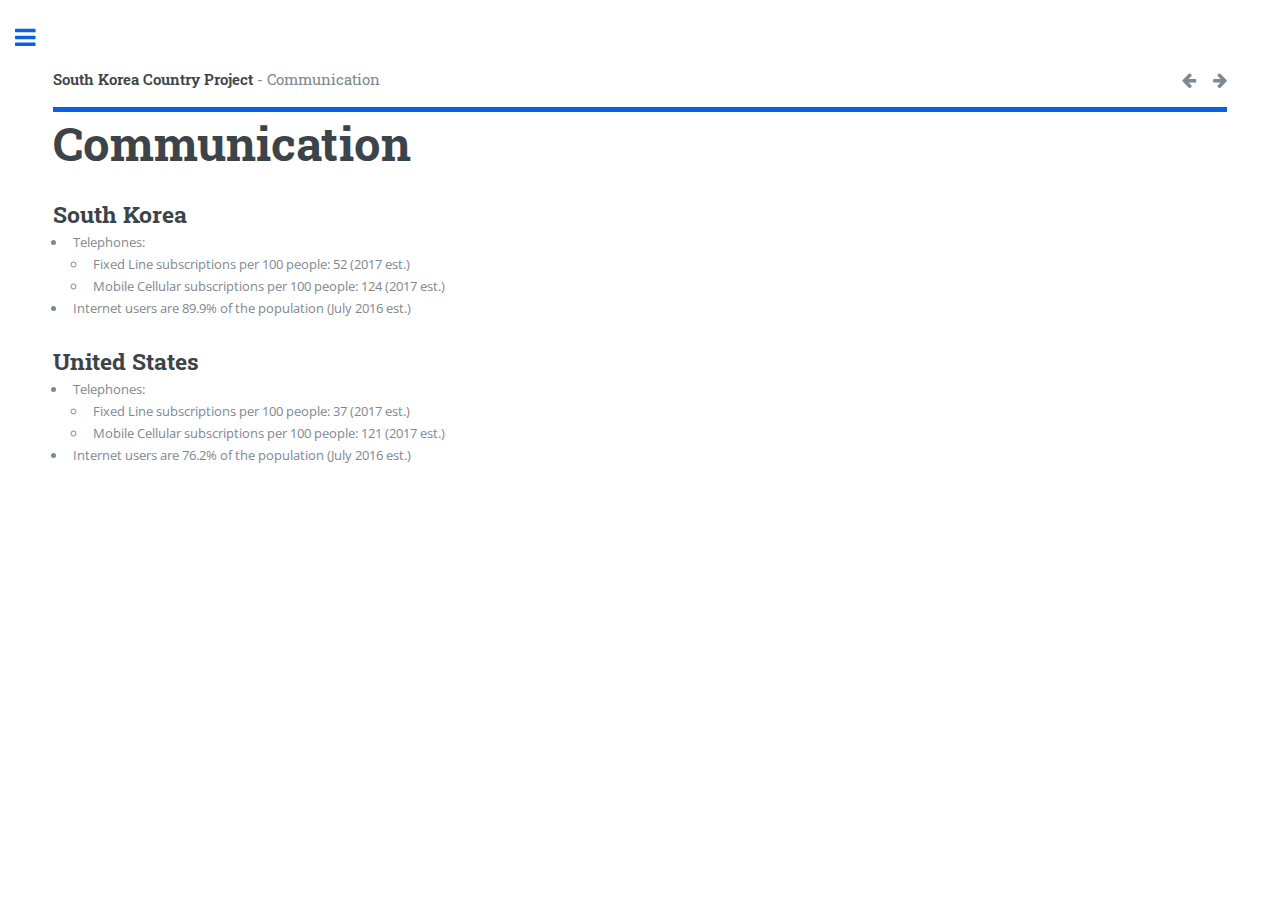
==== communication.html @ 979a8338 "Add files via upload" ====
<!DOCTYPE HTML>
<html>
	<head>
		<title>Country Project - Communication</title>
		<meta charset="utf-8" />
		<meta name="viewport" content="width=device-width, initial-scale=1, user-scalable=no" />
		<link rel="stylesheet" href="assets/css/main.css" />
	</head>
	<body class="is-preload">

		<!-- Wrapper -->
			<div id="wrapper">

				<!-- Main -->
					<div id="main">
						<div class="inner">

							<!-- Header -->
								<header id="header">
									<a href="index.html" class="logo"><strong>South Korea Country Project</strong> - Communication</a>
									<ul class="icons">
										<li><a href="military.html" class="icon fa-arrow-left"><span class="label"></span></a></li>
										<li><a href="energy.html" class="icon fa-arrow-right"><span class="label"></span></a></li>
									</ul>
								</header>

							<!-- Banner -->
								<section id="banner">
									<div class="content">
										<header>
											<h1>Communication</h1>
										</header>
												<h2>South Korea</h2>
												<ul>
													<li>Telephones:
														<ul style="list-style-type:circle;">
															<li>Fixed Line subscriptions per 100 people: 52 (2017 est.)</li>
															<li>Mobile Cellular subscriptions per 100 people: 124 (2017 est.)</li>
														</ul>
													</li>
													<li>Internet users are 89.9% of the population (July 2016 est.)</li>
												</ul>
												<h2>United States</h2>
												<ul>
													<li>Telephones:
														<ul style="list-style-type:circle;">
															<li>Fixed Line subscriptions per 100 people: 37 (2017 est.)</li>
															<li>Mobile Cellular subscriptions per 100 people: 121 (2017 est.)</li>
														</ul>
													</li>
													<li>Internet users are 76.2% of the population (July 2016 est.)</li>
												</ul>
												
									</div>
									<span class="object">
														<img src="images/" alt="" />
												</span>
								</section>

						</div>
					</div>

				<!-- Sidebar -->
					<div id="sidebar">
						<div class="inner">

							<!-- Menu -->
								<nav id="menu">
									<header class="major">
										<h2>Navigation</h2>
									</header>
									<ul>
										<li><a href="index.html">Overview</a></li>
										<li><a href="people.html">People and Society</a></li>
										<li>
											<span class="opener">Government</span>
											<ul>
												<li><a href="govtype.html">Type of Government</a></li>
												<li><a href="govexe.html">Executive</a></li>
												<li><a href="govleg.html">Legislative</a></li>
												<li><a href="govjud.html">Judicial</a></li>
											</ul>
										</li>
										<li><a href="economy.html">Economy</a></li>
										<li><a href="costofliving.html">Cost of Living</a></li>
										<li><a href="military.html">Military</a></li>
										<li><a href="communication.html">Communication</a></li>
										<li><a href="energy.html">Energy</a></li>
										<li><a href="transportation.html">Transportation</a></li>
										<li><a href="facts.html">Interesting Facts</a></li>
									</ul>
								</nav>

							<!-- Footer -->
								<footer id="footer">
									<p class="copyright">Daniel Nguyen <br>
									Shenkman 4A</p>
								</footer>

						</div>
					</div>

			</div>

		<!-- Scripts -->
			<script src="assets/js/jquery.min.js"></script>
			<script src="assets/js/browser.min.js"></script>
			<script src="assets/js/breakpoints.min.js"></script>
			<script src="assets/js/util.js"></script>
			<script src="assets/js/main.js"></script>

	</body>
</html>
---- assets/css/main.css ----
@import url(font-awesome.min.css);
@import url("https://fonts.googleapis.com/css?family=Open+Sans:400,600,400italic,600italic|Roboto+Slab:400,700");

html, body, div, span, applet, object,
iframe, h1, h2, h3, h4, h5, h6, p, blockquote,
pre, a, abbr, acronym, address, big, cite,
code, del, dfn, em, img, ins, kbd, q, s, samp,
small, strike, strong, sub, sup, tt, var, b,
u, i, center, dl, dt, dd, ol, ul, li, fieldset,
form, label, legend, table, caption, tbody,
tfoot, thead, tr, th, td, article, aside,
canvas, details, embed, figure, figcaption,
footer, header, hgroup, menu, nav, output, ruby,
section, summary, time, mark, audio, video {
	margin: 0;
	padding: 0;
	border: 0;
	font-size: 100%;
	font: inherit;
	vertical-align: baseline;}

article, aside, details, figcaption, figure,
footer, header, hgroup, menu, nav, section {
	display: block;}

body {
	line-height: 1;
}

ol, ul {
	list-style: none;
}

blockquote, q {
	quotes: none;
}

	blockquote:before, blockquote:after, q:before, q:after {
		content: '';
		content: none;
	}

table {
	border-collapse: collapse;
	border-spacing: 0;
}

body {
	-webkit-text-size-adjust: none;
}

mark {
	background-color: transparent;
	color: inherit;
}

input::-moz-focus-inner {
	border: 0;
	padding: 0;
}

input, select, textarea {
	-moz-appearance: none;
	-webkit-appearance: none;
	-ms-appearance: none;
	appearance: none;
}

/* Basic */

	@-ms-viewport {
		width: device-width;
	}

	body {
		-ms-overflow-style: scrollbar;
	}

	@media screen and (max-width: 480px) {

		html, body {
			min-width: 320px;
		}

	}

	html {
		box-sizing: border-box;
	}

	*, *:before, *:after {
		box-sizing: inherit;
	}

	body {
		background: #ffffff;
	}

		body.is-preload *, body.is-preload *:before, body.is-preload *:after, body.is-resizing *, body.is-resizing *:before, body.is-resizing *:after {
			-moz-animation: none !important;
			-webkit-animation: none !important;
			-ms-animation: none !important;
			animation: none !important;
			-moz-transition: none !important;
			-webkit-transition: none !important;
			-ms-transition: none !important;
			transition: none !important;
		}

/* Type */

	body, input, select, textarea {
		color: #7f888f;
		font-family: "Open Sans", sans-serif;
		font-size: 13pt;
		font-weight: 400;
		line-height: 1.65;
	}

		@media screen and (max-width: 1680px) {

			body, input, select, textarea {
				font-size: 11pt;
			}

		}

		@media screen and (max-width: 1280px) {

			body, input, select, textarea {
				font-size: 10pt;
			}

		}

		@media screen and (max-width: 360px) {

			body, input, select, textarea {
				font-size: 9pt;
			}

		}

	a {
		-moz-transition: color 0.2s ease-in-out, border-bottom-color 0.2s ease-in-out;
		-webkit-transition: color 0.2s ease-in-out, border-bottom-color 0.2s ease-in-out;
		-ms-transition: color 0.2s ease-in-out, border-bottom-color 0.2s ease-in-out;
		transition: color 0.2s ease-in-out, border-bottom-color 0.2s ease-in-out;
		border-bottom: dotted 1px;
		color: #0d5fe2;
		text-decoration: none;
	}

		a:hover {
			border-bottom-color: #0d5fe2;
			color: #0d5fe2 !important;
		}

			a:hover strong {
				color: inherit;
			}

	strong, b {
		color: #3d4449;
		font-weight: 600;
	}

	em, i {
		font-style: italic;
	}

	p {
		margin: 0 0 0 0;
	}

	h1, h2, h3, h4, h5, h6 {
		color: #3d4449;
		font-family: "Roboto Slab", serif;
		font-weight: 700;
		line-height: 1.5;
		margin: 1em 0 0 0;
	}

		h1 a, h2 a, h3 a, h4 a, h5 a, h6 a {
			color: inherit;
			text-decoration: none;
			border-bottom: 0;
		}

	h1 {
		font-size: 4em;
		margin: 0 0 0.5em 0;
		line-height: 1.3;
	}

	h2 {
		font-size: 1.75em;
	}

	h3 {
		font-size: 1.25em;
	}

	h4 {
		font-size: 1.1em;
	}

	h5 {
		font-size: 0.9em;
	}

	h6 {
		font-size: 0.7em;
	}

	@media screen and (max-width: 1680px) {

		h1 {
			font-size: 3.5em;
		}

	}

	@media screen and (max-width: 980px) {

		h1 {
			font-size: 3.25em;
		}

	}

	@media screen and (max-width: 736px) {

		h1 {
			font-size: 2em;
			line-height: 1.4;
		}

		h2 {
			font-size: 1.5em;
		}

	}

	sub {
		font-size: 0.8em;
		position: relative;
		top: 0.5em;
	}

	sup {
		font-size: 0.8em;
		position: relative;
		top: -0.5em;
	}

	blockquote {
		border-left: solid 3px rgba(210, 215, 217, 0.75);
		font-style: italic;
		margin: 0 0 2em 0;
		padding: 0.5em 0 0.5em 2em;
	}

	code {
		background: rgba(230, 235, 237, 0.25);
		border-radius: 0.375em;
		border: solid 1px rgba(210, 215, 217, 0.75);
		font-family: "Courier New", monospace;
		font-size: 0.9em;
		margin: 0 0.25em;
		padding: 0.25em 0.65em;
	}

	pre {
		-webkit-overflow-scrolling: touch;
		font-family: "Courier New", monospace;
		font-size: 0.9em;
		margin: 0 0 2em 0;
	}

		pre code {
			display: block;
			line-height: 1.75;
			padding: 1em 1.5em;
			overflow-x: auto;
		}

	hr {
		border: 0;
		border-bottom: solid 1px rgba(210, 215, 217, 0.75);
		margin: 2em 0;
	}

		hr.major {
			margin: 3em 0;
		}

	.align-left {
		text-align: left;
	}

	.align-center {
		text-align: center;
	}

	.align-right {
		text-align: right;
	}

/* Row */

	.row {
		display: flex;
		flex-wrap: wrap;
		box-sizing: border-box;
		align-items: stretch;
	}

		.row > * {
			box-sizing: border-box;
		}

		.row.gtr-uniform > * > :last-child {
			margin-bottom: 0;
		}

		.row.aln-left {
			justify-content: flex-start;
		}

		.row.aln-center {
			justify-content: center;
		}

		.row.aln-right {
			justify-content: flex-end;
		}

		.row.aln-top {
			align-items: flex-start;
		}

		.row.aln-middle {
			align-items: center;
		}

		.row.aln-bottom {
			align-items: flex-end;
		}

		.row > .imp {
			order: -1;
		}

		.row > .col-1 {
			width: 8.3333333333%;
		}

		.row > .off-1 {
			margin-left: 8.3333333333%;
		}

		.row > .col-2 {
			width: 16.6666666667%;
		}

		.row > .off-2 {
			margin-left: 16.6666666667%;
		}

		.row > .col-3 {
			width: 25%;
		}

		.row > .off-3 {
			margin-left: 25%;
		}

		.row > .col-4 {
			width: 33.3333333333%;
		}

		.row > .off-4 {
			margin-left: 33.3333333333%;
		}

		.row > .col-5 {
			width: 41.6666666667%;
		}

		.row > .off-5 {
			margin-left: 41.6666666667%;
		}

		.row > .col-6 {
			width: 50%;
		}

		.row > .off-6 {
			margin-left: 50%;
		}

		.row > .col-7 {
			width: 58.3333333333%;
		}

		.row > .off-7 {
			margin-left: 58.3333333333%;
		}

		.row > .col-8 {
			width: 66.6666666667%;
		}

		.row > .off-8 {
			margin-left: 66.6666666667%;
		}

		.row > .col-9 {
			width: 75%;
		}

		.row > .off-9 {
			margin-left: 75%;
		}

		.row > .col-10 {
			width: 83.3333333333%;
		}

		.row > .off-10 {
			margin-left: 83.3333333333%;
		}

		.row > .col-11 {
			width: 91.6666666667%;
		}

		.row > .off-11 {
			margin-left: 91.6666666667%;
		}

		.row > .col-12 {
			width: 100%;
		}

		.row > .off-12 {
			margin-left: 100%;
		}

		.row.gtr-0 {
			margin-top: 0;
			margin-left: 0em;
		}

			.row.gtr-0 > * {
				padding: 0 0 0 0em;
			}

			.row.gtr-0.gtr-uniform {
				margin-top: 0em;
			}

				.row.gtr-0.gtr-uniform > * {
					padding-top: 0em;
				}

		.row.gtr-25 {
			margin-top: 0;
			margin-left: -0.375em;
		}

			.row.gtr-25 > * {
				padding: 0 0 0 0.375em;
			}

			.row.gtr-25.gtr-uniform {
				margin-top: -0.375em;
			}

				.row.gtr-25.gtr-uniform > * {
					padding-top: 0.375em;
				}

		.row.gtr-50 {
			margin-top: 0;
			margin-left: -0.75em;
		}

			.row.gtr-50 > * {
				padding: 0 0 0 0.75em;
			}

			.row.gtr-50.gtr-uniform {
				margin-top: -0.75em;
			}

				.row.gtr-50.gtr-uniform > * {
					padding-top: 0.75em;
				}

		.row {
			margin-top: 0;
			margin-left: -1.5em;
		}

			.row > * {
				padding: 0 0 0 1.5em;
			}

			.row.gtr-uniform {
				margin-top: -1.5em;
			}

				.row.gtr-uniform > * {
					padding-top: 1.5em;
				}

		.row.gtr-150 {
			margin-top: 0;
			margin-left: -2.25em;
		}

			.row.gtr-150 > * {
				padding: 0 0 0 2.25em;
			}

			.row.gtr-150.gtr-uniform {
				margin-top: -2.25em;
			}

				.row.gtr-150.gtr-uniform > * {
					padding-top: 2.25em;
				}

		.row.gtr-200 {
			margin-top: 0;
			margin-left: -3em;
		}

			.row.gtr-200 > * {
				padding: 0 0 0 3em;
			}

			.row.gtr-200.gtr-uniform {
				margin-top: -3em;
			}

				.row.gtr-200.gtr-uniform > * {
					padding-top: 3em;
				}

		@media screen and (max-width: 1680px) {

			.row {
				display: flex;
				flex-wrap: wrap;
				box-sizing: border-box;
				align-items: stretch;
			}

				.row > * {
					box-sizing: border-box;
				}

				.row.gtr-uniform > * > :last-child {
					margin-bottom: 0;
				}

				.row.aln-left {
					justify-content: flex-start;
				}

				.row.aln-center {
					justify-content: center;
				}

				.row.aln-right {
					justify-content: flex-end;
				}

				.row.aln-top {
					align-items: flex-start;
				}

				.row.aln-middle {
					align-items: center;
				}

				.row.aln-bottom {
					align-items: flex-end;
				}

				.row > .imp-xlarge {
					order: -1;
				}

				.row > .col-1-xlarge {
					width: 8.3333333333%;
				}

				.row > .off-1-xlarge {
					margin-left: 8.3333333333%;
				}

				.row > .col-2-xlarge {
					width: 16.6666666667%;
				}

				.row > .off-2-xlarge {
					margin-left: 16.6666666667%;
				}

				.row > .col-3-xlarge {
					width: 25%;
				}

				.row > .off-3-xlarge {
					margin-left: 25%;
				}

				.row > .col-4-xlarge {
					width: 33.3333333333%;
				}

				.row > .off-4-xlarge {
					margin-left: 33.3333333333%;
				}

				.row > .col-5-xlarge {
					width: 41.6666666667%;
				}

				.row > .off-5-xlarge {
					margin-left: 41.6666666667%;
				}

				.row > .col-6-xlarge {
					width: 50%;
				}

				.row > .off-6-xlarge {
					margin-left: 50%;
				}

				.row > .col-7-xlarge {
					width: 58.3333333333%;
				}

				.row > .off-7-xlarge {
					margin-left: 58.3333333333%;
				}

				.row > .col-8-xlarge {
					width: 66.6666666667%;
				}

				.row > .off-8-xlarge {
					margin-left: 66.6666666667%;
				}

				.row > .col-9-xlarge {
					width: 75%;
				}

				.row > .off-9-xlarge {
					margin-left: 75%;
				}

				.row > .col-10-xlarge {
					width: 83.3333333333%;
				}

				.row > .off-10-xlarge {
					margin-left: 83.3333333333%;
				}

				.row > .col-11-xlarge {
					width: 91.6666666667%;
				}

				.row > .off-11-xlarge {
					margin-left: 91.6666666667%;
				}

				.row > .col-12-xlarge {
					width: 100%;
				}

				.row > .off-12-xlarge {
					margin-left: 100%;
				}

				.row.gtr-0 {
					margin-top: 0;
					margin-left: 0em;
				}

					.row.gtr-0 > * {
						padding: 0 0 0 0em;
					}

					.row.gtr-0.gtr-uniform {
						margin-top: 0em;
					}

						.row.gtr-0.gtr-uniform > * {
							padding-top: 0em;
						}

				.row.gtr-25 {
					margin-top: 0;
					margin-left: -0.375em;
				}

					.row.gtr-25 > * {
						padding: 0 0 0 0.375em;
					}

					.row.gtr-25.gtr-uniform {
						margin-top: -0.375em;
					}

						.row.gtr-25.gtr-uniform > * {
							padding-top: 0.375em;
						}

				.row.gtr-50 {
					margin-top: 0;
					margin-left: -0.75em;
				}

					.row.gtr-50 > * {
						padding: 0 0 0 0.75em;
					}

					.row.gtr-50.gtr-uniform {
						margin-top: -0.75em;
					}

						.row.gtr-50.gtr-uniform > * {
							padding-top: 0.75em;
						}

				.row {
					margin-top: 0;
					margin-left: -1.5em;
				}

					.row > * {
						padding: 0 0 0 1.5em;
					}

					.row.gtr-uniform {
						margin-top: -1.5em;
					}

						.row.gtr-uniform > * {
							padding-top: 1.5em;
						}

				.row.gtr-150 {
					margin-top: 0;
					margin-left: -2.25em;
				}

					.row.gtr-150 > * {
						padding: 0 0 0 2.25em;
					}

					.row.gtr-150.gtr-uniform {
						margin-top: -2.25em;
					}

						.row.gtr-150.gtr-uniform > * {
							padding-top: 2.25em;
						}

				.row.gtr-200 {
					margin-top: 0;
					margin-left: -3em;
				}

					.row.gtr-200 > * {
						padding: 0 0 0 3em;
					}

					.row.gtr-200.gtr-uniform {
						margin-top: -3em;
					}

						.row.gtr-200.gtr-uniform > * {
							padding-top: 3em;
						}

		}

		@media screen and (max-width: 1280px) {

			.row {
				display: flex;
				flex-wrap: wrap;
				box-sizing: border-box;
				align-items: stretch;
			}

				.row > * {
					box-sizing: border-box;
				}

				.row.gtr-uniform > * > :last-child {
					margin-bottom: 0;
				}

				.row.aln-left {
					justify-content: flex-start;
				}

				.row.aln-center {
					justify-content: center;
				}

				.row.aln-right {
					justify-content: flex-end;
				}

				.row.aln-top {
					align-items: flex-start;
				}

				.row.aln-middle {
					align-items: center;
				}

				.row.aln-bottom {
					align-items: flex-end;
				}

				.row > .imp-large {
					order: -1;
				}

				.row > .col-1-large {
					width: 8.3333333333%;
				}

				.row > .off-1-large {
					margin-left: 8.3333333333%;
				}

				.row > .col-2-large {
					width: 16.6666666667%;
				}

				.row > .off-2-large {
					margin-left: 16.6666666667%;
				}

				.row > .col-3-large {
					width: 25%;
				}

				.row > .off-3-large {
					margin-left: 25%;
				}

				.row > .col-4-large {
					width: 33.3333333333%;
				}

				.row > .off-4-large {
					margin-left: 33.3333333333%;
				}

				.row > .col-5-large {
					width: 41.6666666667%;
				}

				.row > .off-5-large {
					margin-left: 41.6666666667%;
				}

				.row > .col-6-large {
					width: 50%;
				}

				.row > .off-6-large {
					margin-left: 50%;
				}

				.row > .col-7-large {
					width: 58.3333333333%;
				}

				.row > .off-7-large {
					margin-left: 58.3333333333%;
				}

				.row > .col-8-large {
					width: 66.6666666667%;
				}

				.row > .off-8-large {
					margin-left: 66.6666666667%;
				}

				.row > .col-9-large {
					width: 75%;
				}

				.row > .off-9-large {
					margin-left: 75%;
				}

				.row > .col-10-large {
					width: 83.3333333333%;
				}

				.row > .off-10-large {
					margin-left: 83.3333333333%;
				}

				.row > .col-11-large {
					width: 91.6666666667%;
				}

				.row > .off-11-large {
					margin-left: 91.6666666667%;
				}

				.row > .col-12-large {
					width: 100%;
				}

				.row > .off-12-large {
					margin-left: 100%;
				}

				.row.gtr-0 {
					margin-top: 0;
					margin-left: 0em;
				}

					.row.gtr-0 > * {
						padding: 0 0 0 0em;
					}

					.row.gtr-0.gtr-uniform {
						margin-top: 0em;
					}

						.row.gtr-0.gtr-uniform > * {
							padding-top: 0em;
						}

				.row.gtr-25 {
					margin-top: 0;
					margin-left: -0.375em;
				}

					.row.gtr-25 > * {
						padding: 0 0 0 0.375em;
					}

					.row.gtr-25.gtr-uniform {
						margin-top: -0.375em;
					}

						.row.gtr-25.gtr-uniform > * {
							padding-top: 0.375em;
						}

				.row.gtr-50 {
					margin-top: 0;
					margin-left: -0.75em;
				}

					.row.gtr-50 > * {
						padding: 0 0 0 0.75em;
					}

					.row.gtr-50.gtr-uniform {
						margin-top: -0.75em;
					}

						.row.gtr-50.gtr-uniform > * {
							padding-top: 0.75em;
						}

				.row {
					margin-top: 0;
					margin-left: -1.5em;
				}

					.row > * {
						padding: 0 0 0 1.5em;
					}

					.row.gtr-uniform {
						margin-top: -1.5em;
					}

						.row.gtr-uniform > * {
							padding-top: 1.5em;
						}

				.row.gtr-150 {
					margin-top: 0;
					margin-left: -2.25em;
				}

					.row.gtr-150 > * {
						padding: 0 0 0 2.25em;
					}

					.row.gtr-150.gtr-uniform {
						margin-top: -2.25em;
					}

						.row.gtr-150.gtr-uniform > * {
							padding-top: 2.25em;
						}

				.row.gtr-200 {
					margin-top: 0;
					margin-left: -3em;
				}

					.row.gtr-200 > * {
						padding: 0 0 0 3em;
					}

					.row.gtr-200.gtr-uniform {
						margin-top: -3em;
					}

						.row.gtr-200.gtr-uniform > * {
							padding-top: 3em;
						}

		}

		@media screen and (max-width: 980px) {

			.row {
				display: flex;
				flex-wrap: wrap;
				box-sizing: border-box;
				align-items: stretch;
			}

				.row > * {
					box-sizing: border-box;
				}

				.row.gtr-uniform > * > :last-child {
					margin-bottom: 0;
				}

				.row.aln-left {
					justify-content: flex-start;
				}

				.row.aln-center {
					justify-content: center;
				}

				.row.aln-right {
					justify-content: flex-end;
				}

				.row.aln-top {
					align-items: flex-start;
				}

				.row.aln-middle {
					align-items: center;
				}

				.row.aln-bottom {
					align-items: flex-end;
				}

				.row > .imp-medium {
					order: -1;
				}

				.row > .col-1-medium {
					width: 8.3333333333%;
				}

				.row > .off-1-medium {
					margin-left: 8.3333333333%;
				}

				.row > .col-2-medium {
					width: 16.6666666667%;
				}

				.row > .off-2-medium {
					margin-left: 16.6666666667%;
				}

				.row > .col-3-medium {
					width: 25%;
				}

				.row > .off-3-medium {
					margin-left: 25%;
				}

				.row > .col-4-medium {
					width: 33.3333333333%;
				}

				.row > .off-4-medium {
					margin-left: 33.3333333333%;
				}

				.row > .col-5-medium {
					width: 41.6666666667%;
				}

				.row > .off-5-medium {
					margin-left: 41.6666666667%;
				}

				.row > .col-6-medium {
					width: 50%;
				}

				.row > .off-6-medium {
					margin-left: 50%;
				}

				.row > .col-7-medium {
					width: 58.3333333333%;
				}

				.row > .off-7-medium {
					margin-left: 58.3333333333%;
				}

				.row > .col-8-medium {
					width: 66.6666666667%;
				}

				.row > .off-8-medium {
					margin-left: 66.6666666667%;
				}

				.row > .col-9-medium {
					width: 75%;
				}

				.row > .off-9-medium {
					margin-left: 75%;
				}

				.row > .col-10-medium {
					width: 83.3333333333%;
				}

				.row > .off-10-medium {
					margin-left: 83.3333333333%;
				}

				.row > .col-11-medium {
					width: 91.6666666667%;
				}

				.row > .off-11-medium {
					margin-left: 91.6666666667%;
				}

				.row > .col-12-medium {
					width: 100%;
				}

				.row > .off-12-medium {
					margin-left: 100%;
				}

				.row.gtr-0 {
					margin-top: 0;
					margin-left: 0em;
				}

					.row.gtr-0 > * {
						padding: 0 0 0 0em;
					}

					.row.gtr-0.gtr-uniform {
						margin-top: 0em;
					}

						.row.gtr-0.gtr-uniform > * {
							padding-top: 0em;
						}

				.row.gtr-25 {
					margin-top: 0;
					margin-left: -0.375em;
				}

					.row.gtr-25 > * {
						padding: 0 0 0 0.375em;
					}

					.row.gtr-25.gtr-uniform {
						margin-top: -0.375em;
					}

						.row.gtr-25.gtr-uniform > * {
							padding-top: 0.375em;
						}

				.row.gtr-50 {
					margin-top: 0;
					margin-left: -0.75em;
				}

					.row.gtr-50 > * {
						padding: 0 0 0 0.75em;
					}

					.row.gtr-50.gtr-uniform {
						margin-top: -0.75em;
					}

						.row.gtr-50.gtr-uniform > * {
							padding-top: 0.75em;
						}

				.row {
					margin-top: 0;
					margin-left: -1.5em;
				}

					.row > * {
						padding: 0 0 0 1.5em;
					}

					.row.gtr-uniform {
						margin-top: -1.5em;
					}

						.row.gtr-uniform > * {
							padding-top: 1.5em;
						}

				.row.gtr-150 {
					margin-top: 0;
					margin-left: -2.25em;
				}

					.row.gtr-150 > * {
						padding: 0 0 0 2.25em;
					}

					.row.gtr-150.gtr-uniform {
						margin-top: -2.25em;
					}

						.row.gtr-150.gtr-uniform > * {
							padding-top: 2.25em;
						}

				.row.gtr-200 {
					margin-top: 0;
					margin-left: -3em;
				}

					.row.gtr-200 > * {
						padding: 0 0 0 3em;
					}

					.row.gtr-200.gtr-uniform {
						margin-top: -3em;
					}

						.row.gtr-200.gtr-uniform > * {
							padding-top: 3em;
						}

		}

		@media screen and (max-width: 736px) {

			.row {
				display: flex;
				flex-wrap: wrap;
				box-sizing: border-box;
				align-items: stretch;
			}

				.row > * {
					box-sizing: border-box;
				}

				.row.gtr-uniform > * > :last-child {
					margin-bottom: 0;
				}

				.row.aln-left {
					justify-content: flex-start;
				}

				.row.aln-center {
					justify-content: center;
				}

				.row.aln-right {
					justify-content: flex-end;
				}

				.row.aln-top {
					align-items: flex-start;
				}

				.row.aln-middle {
					align-items: center;
				}

				.row.aln-bottom {
					align-items: flex-end;
				}

				.row > .imp-small {
					order: -1;
				}

				.row > .col-1-small {
					width: 8.3333333333%;
				}

				.row > .off-1-small {
					margin-left: 8.3333333333%;
				}

				.row > .col-2-small {
					width: 16.6666666667%;
				}

				.row > .off-2-small {
					margin-left: 16.6666666667%;
				}

				.row > .col-3-small {
					width: 25%;
				}

				.row > .off-3-small {
					margin-left: 25%;
				}

				.row > .col-4-small {
					width: 33.3333333333%;
				}

				.row > .off-4-small {
					margin-left: 33.3333333333%;
				}

				.row > .col-5-small {
					width: 41.6666666667%;
				}

				.row > .off-5-small {
					margin-left: 41.6666666667%;
				}

				.row > .col-6-small {
					width: 50%;
				}

				.row > .off-6-small {
					margin-left: 50%;
				}

				.row > .col-7-small {
					width: 58.3333333333%;
				}

				.row > .off-7-small {
					margin-left: 58.3333333333%;
				}

				.row > .col-8-small {
					width: 66.6666666667%;
				}

				.row > .off-8-small {
					margin-left: 66.6666666667%;
				}

				.row > .col-9-small {
					width: 75%;
				}

				.row > .off-9-small {
					margin-left: 75%;
				}

				.row > .col-10-small {
					width: 83.3333333333%;
				}

				.row > .off-10-small {
					margin-left: 83.3333333333%;
				}

				.row > .col-11-small {
					width: 91.6666666667%;
				}

				.row > .off-11-small {
					margin-left: 91.6666666667%;
				}

				.row > .col-12-small {
					width: 100%;
				}

				.row > .off-12-small {
					margin-left: 100%;
				}

				.row.gtr-0 {
					margin-top: 0;
					margin-left: 0em;
				}

					.row.gtr-0 > * {
						padding: 0 0 0 0em;
					}

					.row.gtr-0.gtr-uniform {
						margin-top: 0em;
					}

						.row.gtr-0.gtr-uniform > * {
							padding-top: 0em;
						}

				.row.gtr-25 {
					margin-top: 0;
					margin-left: -0.375em;
				}

					.row.gtr-25 > * {
						padding: 0 0 0 0.375em;
					}

					.row.gtr-25.gtr-uniform {
						margin-top: -0.375em;
					}

						.row.gtr-25.gtr-uniform > * {
							padding-top: 0.375em;
						}

				.row.gtr-50 {
					margin-top: 0;
					margin-left: -0.75em;
				}

					.row.gtr-50 > * {
						padding: 0 0 0 0.75em;
					}

					.row.gtr-50.gtr-uniform {
						margin-top: -0.75em;
					}

						.row.gtr-50.gtr-uniform > * {
							padding-top: 0.75em;
						}

				.row {
					margin-top: 0;
					margin-left: -1.5em;
				}

					.row > * {
						padding: 0 0 0 1.5em;
					}

					.row.gtr-uniform {
						margin-top: -1.5em;
					}

						.row.gtr-uniform > * {
							padding-top: 1.5em;
						}

				.row.gtr-150 {
					margin-top: 0;
					margin-left: -2.25em;
				}

					.row.gtr-150 > * {
						padding: 0 0 0 2.25em;
					}

					.row.gtr-150.gtr-uniform {
						margin-top: -2.25em;
					}

						.row.gtr-150.gtr-uniform > * {
							padding-top: 2.25em;
						}

				.row.gtr-200 {
					margin-top: 0;
					margin-left: -3em;
				}

					.row.gtr-200 > * {
						padding: 0 0 0 3em;
					}

					.row.gtr-200.gtr-uniform {
						margin-top: -3em;
					}

						.row.gtr-200.gtr-uniform > * {
							padding-top: 3em;
						}

		}

		@media screen and (max-width: 480px) {

			.row {
				display: flex;
				flex-wrap: wrap;
				box-sizing: border-box;
				align-items: stretch;
			}

				.row > * {
					box-sizing: border-box;
				}

				.row.gtr-uniform > * > :last-child {
					margin-bottom: 0;
				}

				.row.aln-left {
					justify-content: flex-start;
				}

				.row.aln-center {
					justify-content: center;
				}

				.row.aln-right {
					justify-content: flex-end;
				}

				.row.aln-top {
					align-items: flex-start;
				}

				.row.aln-middle {
					align-items: center;
				}

				.row.aln-bottom {
					align-items: flex-end;
				}

				.row > .imp-xsmall {
					order: -1;
				}

				.row > .col-1-xsmall {
					width: 8.3333333333%;
				}

				.row > .off-1-xsmall {
					margin-left: 8.3333333333%;
				}

				.row > .col-2-xsmall {
					width: 16.6666666667%;
				}

				.row > .off-2-xsmall {
					margin-left: 16.6666666667%;
				}

				.row > .col-3-xsmall {
					width: 25%;
				}

				.row > .off-3-xsmall {
					margin-left: 25%;
				}

				.row > .col-4-xsmall {
					width: 33.3333333333%;
				}

				.row > .off-4-xsmall {
					margin-left: 33.3333333333%;
				}

				.row > .col-5-xsmall {
					width: 41.6666666667%;
				}

				.row > .off-5-xsmall {
					margin-left: 41.6666666667%;
				}

				.row > .col-6-xsmall {
					width: 50%;
				}

				.row > .off-6-xsmall {
					margin-left: 50%;
				}

				.row > .col-7-xsmall {
					width: 58.3333333333%;
				}

				.row > .off-7-xsmall {
					margin-left: 58.3333333333%;
				}

				.row > .col-8-xsmall {
					width: 66.6666666667%;
				}

				.row > .off-8-xsmall {
					margin-left: 66.6666666667%;
				}

				.row > .col-9-xsmall {
					width: 75%;
				}

				.row > .off-9-xsmall {
					margin-left: 75%;
				}

				.row > .col-10-xsmall {
					width: 83.3333333333%;
				}

				.row > .off-10-xsmall {
					margin-left: 83.3333333333%;
				}

				.row > .col-11-xsmall {
					width: 91.6666666667%;
				}

				.row > .off-11-xsmall {
					margin-left: 91.6666666667%;
				}

				.row > .col-12-xsmall {
					width: 100%;
				}

				.row > .off-12-xsmall {
					margin-left: 100%;
				}

				.row.gtr-0 {
					margin-top: 0;
					margin-left: 0em;
				}

					.row.gtr-0 > * {
						padding: 0 0 0 0em;
					}

					.row.gtr-0.gtr-uniform {
						margin-top: 0em;
					}

						.row.gtr-0.gtr-uniform > * {
							padding-top: 0em;
						}

				.row.gtr-25 {
					margin-top: 0;
					margin-left: -0.375em;
				}

					.row.gtr-25 > * {
						padding: 0 0 0 0.375em;
					}

					.row.gtr-25.gtr-uniform {
						margin-top: -0.375em;
					}

						.row.gtr-25.gtr-uniform > * {
							padding-top: 0.375em;
						}

				.row.gtr-50 {
					margin-top: 0;
					margin-left: -0.75em;
				}

					.row.gtr-50 > * {
						padding: 0 0 0 0.75em;
					}

					.row.gtr-50.gtr-uniform {
						margin-top: -0.75em;
					}

						.row.gtr-50.gtr-uniform > * {
							padding-top: 0.75em;
						}

				.row {
					margin-top: 0;
					margin-left: -1.5em;
				}

					.row > * {
						padding: 0 0 0 1.5em;
					}

					.row.gtr-uniform {
						margin-top: -1.5em;
					}

						.row.gtr-uniform > * {
							padding-top: 1.5em;
						}

				.row.gtr-150 {
					margin-top: 0;
					margin-left: -2.25em;
				}

					.row.gtr-150 > * {
						padding: 0 0 0 2.25em;
					}

					.row.gtr-150.gtr-uniform {
						margin-top: -2.25em;
					}

						.row.gtr-150.gtr-uniform > * {
							padding-top: 2.25em;
						}

				.row.gtr-200 {
					margin-top: 0;
					margin-left: -3em;
				}

					.row.gtr-200 > * {
						padding: 0 0 0 3em;
					}

					.row.gtr-200.gtr-uniform {
						margin-top: -3em;
					}

						.row.gtr-200.gtr-uniform > * {
							padding-top: 3em;
						}

		}

/* Section/Article */

	section.special, article.special {
		text-align: center;
	}

	header p {
		font-family: "Roboto Slab", serif;
		font-size: 1em;
		font-weight: 400;
		letter-spacing: 0.075em;
		margin-top: -0.5em;
		text-transform: uppercase;
	}

	header.major > :last-child {
		border-bottom: solid 3px #0d5fe2;
		display: inline-block;
		margin: 0 0 2em 0;
		padding: 0 0.75em 0.5em 0;
	}

	header.main > :last-child {
		margin: 0 0 1em 0;
	}

/* Form */

	form {
		margin: 0 0 2em 0;
	}

	label {
		color: #3d4449;
		display: block;
		font-size: 0.9em;
		font-weight: 600;
		margin: 0 0 1em 0;
	}

	input[type="text"],
	input[type="password"],
	input[type="email"],
	input[type="tel"],
	input[type="search"],
	input[type="url"],
	select,
	textarea {
		-moz-appearance: none;
		-webkit-appearance: none;
		-ms-appearance: none;
		appearance: none;
		background: #ffffff;
		border-radius: 0.375em;
		border: none;
		border: solid 1px rgba(210, 215, 217, 0.75);
		color: inherit;
		display: block;
		outline: 0;
		padding: 0 1em;
		text-decoration: none;
		width: 100%;
	}

		input[type="text"]:invalid,
		input[type="password"]:invalid,
		input[type="email"]:invalid,
		input[type="tel"]:invalid,
		input[type="search"]:invalid,
		input[type="url"]:invalid,
		select:invalid,
		textarea:invalid {
			box-shadow: none;
		}

		input[type="text"]:focus,
		input[type="password"]:focus,
		input[type="email"]:focus,
		input[type="tel"]:focus,
		input[type="search"]:focus,
		input[type="url"]:focus,
		select:focus,
		textarea:focus {
			border-color: #0d5fe2;
			box-shadow: 0 0 0 1px #0d5fe2;
		}

	select {
		background-image: url("data:image/svg+xml;charset=utf8,%3Csvg xmlns='http://www.w3.org/2000/svg' width='40' height='40' preserveAspectRatio='none' viewBox='0 0 40 40'%3E%3Cpath d='M9.4,12.3l10.4,10.4l10.4-10.4c0.2-0.2,0.5-0.4,0.9-0.4c0.3,0,0.6,0.1,0.9,0.4l3.3,3.3c0.2,0.2,0.4,0.5,0.4,0.9 c0,0.4-0.1,0.6-0.4,0.9L20.7,31.9c-0.2,0.2-0.5,0.4-0.9,0.4c-0.3,0-0.6-0.1-0.9-0.4L4.3,17.3c-0.2-0.2-0.4-0.5-0.4-0.9 c0-0.4,0.1-0.6,0.4-0.9l3.3-3.3c0.2-0.2,0.5-0.4,0.9-0.4S9.1,12.1,9.4,12.3z' fill='rgba(210, 215, 217, 0.75)' /%3E%3C/svg%3E");
		background-size: 1.25em;
		background-repeat: no-repeat;
		background-position: calc(100% - 1em) center;
		height: 2.75em;
		padding-right: 2.75em;
		text-overflow: ellipsis;
	}

		select option {
			color: #3d4449;
			background: #ffffff;
		}

		select:focus::-ms-value {
			background-color: transparent;
		}

		select::-ms-expand {
			display: none;
		}

	input[type="text"],
	input[type="password"],
	input[type="email"],
	input[type="tel"],
	input[type="search"],
	input[type="url"],
	select {
		height: 2.75em;
	}

	textarea {
		padding: 0.75em 1em;
	}

	input[type="checkbox"],
	input[type="radio"] {
		-moz-appearance: none;
		-webkit-appearance: none;
		-ms-appearance: none;
		appearance: none;
		display: block;
		float: left;
		margin-right: -2em;
		opacity: 0;
		width: 1em;
		z-index: -1;
	}

		input[type="checkbox"] + label,
		input[type="radio"] + label {
			text-decoration: none;
			color: #7f888f;
			cursor: pointer;
			display: inline-block;
			font-size: 1em;
			font-weight: 400;
			padding-left: 2.4em;
			padding-right: 0.75em;
			position: relative;
		}

			input[type="checkbox"] + label:before,
			input[type="radio"] + label:before {
				-moz-osx-font-smoothing: grayscale;
				-webkit-font-smoothing: antialiased;
				font-family: FontAwesome;
				font-style: normal;
				font-weight: normal;
				text-transform: none !important;
			}

			input[type="checkbox"] + label:before,
			input[type="radio"] + label:before {
				background: #ffffff;
				border-radius: 0.375em;
				border: solid 1px rgba(210, 215, 217, 0.75);
				content: '';
				display: inline-block;
				height: 1.65em;
				left: 0;
				line-height: 1.58125em;
				position: absolute;
				text-align: center;
				top: 0;
				width: 1.65em;
			}

		input[type="checkbox"]:checked + label:before,
		input[type="radio"]:checked + label:before {
			background: #3d4449;
			border-color: #3d4449;
			color: #ffffff;
			content: '\f00c';
		}

		input[type="checkbox"]:focus + label:before,
		input[type="radio"]:focus + label:before {
			border-color: #0d5fe2;
			box-shadow: 0 0 0 1px #0d5fe2;
		}

	input[type="checkbox"] + label:before {
		border-radius: 0.375em;
	}

	input[type="radio"] + label:before {
		border-radius: 100%;
	}

	::-webkit-input-placeholder {
		color: #9fa3a6 !important;
		opacity: 1.0;
	}

	:-moz-placeholder {
		color: #9fa3a6 !important;
		opacity: 1.0;
	}

	::-moz-placeholder {
		color: #9fa3a6 !important;
		opacity: 1.0;
	}

	:-ms-input-placeholder {
		color: #9fa3a6 !important;
		opacity: 1.0;
	}

/* Box */

	.box {
		border-radius: 0.375em;
		border: solid 1px rgba(210, 215, 217, 0.75);
		margin-bottom: 2em;
		padding: 1.5em;
	}

		.box > :last-child,
		.box > :last-child > :last-child,
		.box > :last-child > :last-child > :last-child {
			margin-bottom: 0;
		}

		.box.alt {
			border: 0;
			border-radius: 0;
			padding: 0;
		}

/* Icon */

	.icon {
		text-decoration: none;
		border-bottom: none;
		position: relative;
	}

		.icon:before {
			-moz-osx-font-smoothing: grayscale;
			-webkit-font-smoothing: antialiased;
			font-family: FontAwesome;
			font-style: normal;
			font-weight: normal;
			text-transform: none !important;
		}

		.icon > .label {
			display: none;
		}

/* Image */

	.image {
		border-radius: 0.375em;
		border: 0;
		display: inline-block;
		position: relative;
	}

		.image img {
			border-radius: 0.375em;
			display: block;
		}

		.image.left, .image.right {
			max-width: 40%;
		}

			.image.left img, .image.right img {
				width: 100%;
			}

		.image.left {
			float: left;
			padding: 0 1.5em 1em 0;
			top: 0.25em;
		}

		.image.right {
			float: right;
			padding: 0 0 1em 1.5em;
			top: 0.25em;
		}

		.image.fit {
			display: block;
			margin: 0 0 2em 0;
			width: 100%;
		}

			.image.fit img {
				width: 100%;
			}

		.image.main {
			display: block;
			margin: 0 0 3em 0;
			width: 100%;
		}

			.image.main img {
				width: 100%;
			}

	a.image {
		overflow: hidden;
	}

		a.image img {
			-moz-transition: -moz-transform 0.2s ease;
			-webkit-transition: -webkit-transform 0.2s ease;
			-ms-transition: -ms-transform 0.2s ease;
			transition: transform 0.2s ease;
		}

		a.image:hover img {
			-moz-transform: scale(1.075);
			-webkit-transform: scale(1.075);
			-ms-transform: scale(1.075);
			transform: scale(1.075);
		}

/* List */

	ol {
		list-style: decimal;
		margin: 0 0 2em 0;
		padding-left: 1.25em;
	}

		ol li {
			padding-left: 0.25em;
		}

	ul {
		list-style: disc;
		margin: 0 0 0 0;
		padding-left: 1em;
	}

		ul li {
			padding-left: 0.5em;
		}

		ul.alt {
			list-style: none;
			padding-left: 0;
		}

			ul.alt li {
				border-top: solid 1px rgba(210, 215, 217, 0.75);
				padding: 0.5em 0;
			}

				ul.alt li:first-child {
					border-top: 0;
					padding-top: 0;
				}

	dl {
		margin: 0 0 2em 0;
	}

		dl dt {
			display: block;
			font-weight: 600;
			margin: 0 0 1em 0;
		}

		dl dd {
			margin-left: 2em;
		}

/* Actions */

	ul.actions {
		display: -moz-flex;
		display: -webkit-flex;
		display: -ms-flex;
		display: flex;
		cursor: default;
		list-style: none;
		margin-left: -1em;
		padding-left: 0;
	}

		ul.actions li {
			padding: 0 0 0 1em;
			vertical-align: middle;
		}

		ul.actions.special {
			-moz-justify-content: center;
			-webkit-justify-content: center;
			-ms-justify-content: center;
			justify-content: center;
			width: 100%;
			margin-left: 0;
		}

			ul.actions.special li:first-child {
				padding-left: 0;
			}

		ul.actions.stacked {
			-moz-flex-direction: column;
			-webkit-flex-direction: column;
			-ms-flex-direction: column;
			flex-direction: column;
			margin-left: 0;
		}

			ul.actions.stacked li {
				padding: 1.3em 0 0 0;
			}

				ul.actions.stacked li:first-child {
					padding-top: 0;
				}

		ul.actions.fit {
			width: calc(100% + 1em);
		}

			ul.actions.fit li {
				-moz-flex-grow: 1;
				-webkit-flex-grow: 1;
				-ms-flex-grow: 1;
				flex-grow: 1;
				-moz-flex-shrink: 1;
				-webkit-flex-shrink: 1;
				-ms-flex-shrink: 1;
				flex-shrink: 1;
				width: 100%;
			}

				ul.actions.fit li > * {
					width: 100%;
				}

			ul.actions.fit.stacked {
				width: 100%;
			}

/* Icons */

	ul.icons {
		cursor: default;
		list-style: none;
		padding-left: 0;
	}

		ul.icons li {
			display: inline-block;
			padding: 0 1em 0 0;
		}

			ul.icons li:last-child {
				padding-right: 0;
			}

			ul.icons li .icon {
				color: inherit;
			}

				ul.icons li .icon:before {
					font-size: 1.25em;
				}

/* Contact */

	ul.contact {
		list-style: none;
		padding: 0;
	}

		ul.contact li {
			text-decoration: none;
			border-top: solid 1px rgba(210, 215, 217, 0.75);
			margin: 1.5em 0 0 0;
			padding: 1.5em 0 0 3em;
			position: relative;
		}

			ul.contact li:before {
				-moz-osx-font-smoothing: grayscale;
				-webkit-font-smoothing: antialiased;
				font-family: FontAwesome;
				font-style: normal;
				font-weight: normal;
				text-transform: none !important;
			}

			ul.contact li:before {
				color: #0d5fe2;
				display: inline-block;
				font-size: 1.5em;
				height: 1.125em;
				left: 0;
				line-height: 1.125em;
				position: absolute;
				text-align: center;
				top: 1em;
				width: 1.5em;
			}

			ul.contact li:first-child {
				border-top: 0;
				margin-top: 0;
				padding-top: 0;
			}

				ul.contact li:first-child:before {
					top: 0;
				}

			ul.contact li a {
				color: inherit;
			}

/* Pagination */

	ul.pagination {
		cursor: default;
		list-style: none;
		padding-left: 0;
	}

		ul.pagination li {
			display: inline-block;
			padding-left: 0;
			vertical-align: middle;
		}

			ul.pagination li > .page {
				-moz-transition: background-color 0.2s ease-in-out, color 0.2s ease-in-out;
				-webkit-transition: background-color 0.2s ease-in-out, color 0.2s ease-in-out;
				-ms-transition: background-color 0.2s ease-in-out, color 0.2s ease-in-out;
				transition: background-color 0.2s ease-in-out, color 0.2s ease-in-out;
				border-bottom: 0;
				border-radius: 0.375em;
				display: inline-block;
				font-size: 0.8em;
				font-weight: 600;
				height: 2em;
				line-height: 2em;
				margin: 0 0.125em;
				min-width: 2em;
				padding: 0 0.5em;
				text-align: center;
			}

				ul.pagination li > .page.active {
					background-color: #0d5fe2;
					color: #ffffff !important;
				}

					ul.pagination li > .page.active:hover {
						background-color: #f67878;
					}

					ul.pagination li > .page.active:active {
						background-color: #f45c5c;
					}

			ul.pagination li:first-child {
				padding-right: 0.75em;
			}

			ul.pagination li:last-child {
				padding-left: 0.75em;
			}

		@media screen and (max-width: 480px) {

			ul.pagination li:nth-child(n+2):nth-last-child(n+2) {
				display: none;
			}

			ul.pagination li:first-child {
				padding-right: 0;
			}

		}

/* Table */

	.table-wrapper {
		-webkit-overflow-scrolling: touch;
		overflow-x: auto;
	}

	table {
		margin: 0 0 2em 0;
		width: 100%;
	}

		table tbody tr {
			border: solid 1px rgba(210, 215, 217, 0.75);
			border-left: 0;
			border-right: 0;
		}

			table tbody tr:nth-child(2n + 1) {
				background-color: rgba(230, 235, 237, 0.25);
			}

		table td {
			padding: 0.75em 0.75em;
		}

		table th {
			color: #3d4449;
			font-size: 0.9em;
			font-weight: 600;
			padding: 0 0.75em 0.75em 0.75em;
			text-align: left;
		}

		table thead {
			border-bottom: solid 2px rgba(210, 215, 217, 0.75);
		}

		table tfoot {
			border-top: solid 2px rgba(210, 215, 217, 0.75);
		}

		table.alt {
			border-collapse: separate;
		}

			table.alt tbody tr td {
				border: solid 1px rgba(210, 215, 217, 0.75);
				border-left-width: 0;
				border-top-width: 0;
			}

				table.alt tbody tr td:first-child {
					border-left-width: 1px;
				}

			table.alt tbody tr:first-child td {
				border-top-width: 1px;
			}

			table.alt thead {
				border-bottom: 0;
			}

			table.alt tfoot {
				border-top: 0;
			}

/* Button */

	input[type="submit"],
	input[type="reset"],
	input[type="button"],
	button,
	.button {
		-moz-appearance: none;
		-webkit-appearance: none;
		-ms-appearance: none;
		appearance: none;
		-moz-transition: background-color 0.2s ease-in-out, color 0.2s ease-in-out;
		-webkit-transition: background-color 0.2s ease-in-out, color 0.2s ease-in-out;
		-ms-transition: background-color 0.2s ease-in-out, color 0.2s ease-in-out;
		transition: background-color 0.2s ease-in-out, color 0.2s ease-in-out;
		background-color: transparent;
		border-radius: 0.375em;
		border: 0;
		box-shadow: inset 0 0 0 2px #0d5fe2;
		color: #0d5fe2 !important;
		cursor: pointer;
		display: inline-block;
		font-family: "Roboto Slab", serif;
		font-size: 0.8em;
		font-weight: 700;
		height: 3.5em;
		letter-spacing: 0.075em;
		line-height: 3.5em;
		padding: 0 2.25em;
		text-align: center;
		text-decoration: none;
		text-transform: uppercase;
		white-space: nowrap;
	}

		input[type="submit"]:hover,
		input[type="reset"]:hover,
		input[type="button"]:hover,
		button:hover,
		.button:hover {
			background-color: rgba(245, 106, 106, 0.05);
		}

		input[type="submit"]:active,
		input[type="reset"]:active,
		input[type="button"]:active,
		button:active,
		.button:active {
			background-color: rgba(245, 106, 106, 0.15);
		}

		input[type="submit"].icon:before,
		input[type="reset"].icon:before,
		input[type="button"].icon:before,
		button.icon:before,
		.button.icon:before {
			margin-right: 0.5em;
		}

		input[type="submit"].fit,
		input[type="reset"].fit,
		input[type="button"].fit,
		button.fit,
		.button.fit {
			width: 100%;
		}

		input[type="submit"].small,
		input[type="reset"].small,
		input[type="button"].small,
		button.small,
		.button.small {
			font-size: 0.6em;
		}

		input[type="submit"].large,
		input[type="reset"].large,
		input[type="button"].large,
		button.large,
		.button.large {
			font-size: 1em;
			height: 3.65em;
			line-height: 3.65em;
		}

		input[type="submit"].primary,
		input[type="reset"].primary,
		input[type="button"].primary,
		button.primary,
		.button.primary {
			background-color: #0d5fe2;
			box-shadow: none;
			color: #ffffff !important;
		}

			input[type="submit"].primary:hover,
			input[type="reset"].primary:hover,
			input[type="button"].primary:hover,
			button.primary:hover,
			.button.primary:hover {
				background-color: #f67878;
			}

			input[type="submit"].primary:active,
			input[type="reset"].primary:active,
			input[type="button"].primary:active,
			button.primary:active,
			.button.primary:active {
				background-color: #f45c5c;
			}

		input[type="submit"].disabled, input[type="submit"]:disabled,
		input[type="reset"].disabled,
		input[type="reset"]:disabled,
		input[type="button"].disabled,
		input[type="button"]:disabled,
		button.disabled,
		button:disabled,
		.button.disabled,
		.button:disabled {
			pointer-events: none;
			opacity: 0.25;
		}

/* Mini Posts */

	.mini-posts article {
		border-top: solid 1px rgba(210, 215, 217, 0.75);
		margin-top: 2em;
		padding-top: 2em;
	}

		.mini-posts article .image {
			display: block;
			margin: 0 0 1.5em 0;
		}

			.mini-posts article .image img {
				display: block;
				width: 100%;
			}

		.mini-posts article:first-child {
			border-top: 0;
			margin-top: 0;
			padding-top: 0;
		}

/* Features */

	.features {
		display: -moz-flex;
		display: -webkit-flex;
		display: -ms-flex;
		display: flex;
		-moz-flex-wrap: wrap;
		-webkit-flex-wrap: wrap;
		-ms-flex-wrap: wrap;
		flex-wrap: wrap;
		margin: 0 0 2em -3em;
		width: calc(100% + 3em);
	}

		.features article {
			-moz-align-items: center;
			-webkit-align-items: center;
			-ms-align-items: center;
			align-items: center;
			display: -moz-flex;
			display: -webkit-flex;
			display: -ms-flex;
			display: flex;
			margin: 0 0 3em 3em;
			position: relative;
			width: calc(50% - 3em);
		}

			.features article:nth-child(2n - 1) {
				margin-right: 1.5em;
			}

			.features article:nth-child(2n) {
				margin-left: 1.5em;
			}

			.features article:nth-last-child(1), .features article:nth-last-child(2) {
				margin-bottom: 0;
			}

			.features article .icon {
				-moz-flex-grow: 0;
				-webkit-flex-grow: 0;
				-ms-flex-grow: 0;
				flex-grow: 0;
				-moz-flex-shrink: 0;
				-webkit-flex-shrink: 0;
				-ms-flex-shrink: 0;
				flex-shrink: 0;
				display: block;
				height: 10em;
				line-height: 10em;
				margin: 0 2em 0 0;
				text-align: center;
				width: 10em;
			}

				.features article .icon:before {
					color: #0d5fe2;
					font-size: 2.75rem;
					position: relative;
					top: 0.05em;
				}

				.features article .icon:after {
					-moz-transform: rotate(45deg);
					-webkit-transform: rotate(45deg);
					-ms-transform: rotate(45deg);
					transform: rotate(45deg);
					border-radius: 0.25rem;
					border: solid 2px rgba(210, 215, 217, 0.75);
					content: '';
					display: block;
					height: 7em;
					left: 50%;
					margin: -3.5em 0 0 -3.5em;
					position: absolute;
					top: 50%;
					width: 7em;
				}

			.features article .content {
				-moz-flex-grow: 1;
				-webkit-flex-grow: 1;
				-ms-flex-grow: 1;
				flex-grow: 1;
				-moz-flex-shrink: 1;
				-webkit-flex-shrink: 1;
				-ms-flex-shrink: 1;
				flex-shrink: 1;
				width: 100%;
			}

				.features article .content > :last-child {
					margin-bottom: 0;
				}

		@media screen and (max-width: 980px) {

			.features {
				margin: 0 0 2em 0;
				width: 100%;
			}

				.features article {
					margin: 0 0 3em 0;
					width: 100%;
				}

					.features article:nth-child(2n - 1) {
						margin-right: 0;
					}

					.features article:nth-child(2n) {
						margin-left: 0;
					}

					.features article:nth-last-child(1), .features article:nth-last-child(2) {
						margin-bottom: 3em;
					}

					.features article:last-child {
						margin-bottom: 0;
					}

					.features article .icon {
						height: 8em;
						line-height: 8em;
						width: 8em;
					}

						.features article .icon:before {
							font-size: 2.25rem;
						}

						.features article .icon:after {
							height: 6em;
							margin: -3em 0 0 -3em;
							width: 6em;
						}

		}

		@media screen and (max-width: 480px) {

			.features article {
				-moz-flex-direction: column;
				-webkit-flex-direction: column;
				-ms-flex-direction: column;
				flex-direction: column;
				-moz-align-items: -moz-flex-start;
				-webkit-align-items: -webkit-flex-start;
				-ms-align-items: -ms-flex-start;
				align-items: flex-start;
			}

				.features article .icon {
					height: 6em;
					line-height: 6em;
					margin: 0 0 1.5em 0;
					width: 6em;
				}

					.features article .icon:before {
						font-size: 1.5rem;
					}

					.features article .icon:after {
						height: 4em;
						margin: -2em 0 0 -2em;
						width: 4em;
					}

		}

		@media screen and (max-width: 480px) {

			.features article .icon:before {
				font-size: 1.25rem;
			}

		}

/* Posts */

	.posts {
		display: -moz-flex;
		display: -webkit-flex;
		display: -ms-flex;
		display: flex;
		-moz-flex-wrap: wrap;
		-webkit-flex-wrap: wrap;
		-ms-flex-wrap: wrap;
		flex-wrap: wrap;
		margin: 0 0em 2em -6em;
		width: calc(133.3333333333% + 6em);
	}

		.posts article {
			-moz-flex-grow: 0;
			-webkit-flex-grow: 0;
			-ms-flex-grow: 0;
			flex-grow: 0;
			-moz-flex-shrink: 1;
			-webkit-flex-shrink: 1;
			-ms-flex-shrink: 1;
			flex-shrink: 1;
			margin: 0 0 6em 6em;
			position: relative;
			width: calc(33.3333333333% - 6em);
		}

			.posts article:before {
				background: rgba(210, 215, 217, 0.75);
				content: '';
				display: block;
				height: calc(100% + 6em);
				left: -1em;
				position: absolute;
				top: 0;
				width: 1px;
			}

			.posts article:after {
				background: rgba(210, 215, 217, 0.75);
				bottom: -3em;
				content: '';
				display: block;
				height: 1px;
				position: absolute;
				right: 0;
				width: calc(133.3333333333% + 6em);
			}

			.posts article > :last-child {
				margin-bottom: 0;
			}

			.posts article .image {
				display: block;
				margin: 0 0 2em 0em;
				width: 50%;
			}

				.posts article .image img {
					display: block;
					width: 100%;
				}

			.posts article .object {
				display: block;
				margin: 2em 0 2em 1em;
				width: 100%;
			}
				.posts article .object img{
					border-radius: 0.375em;
					height: 75%;
					width: 100%;
				}

		@media screen and (min-width: 1681px) {

			.posts article:nth-child(3n + 1):before {
				display: none;
			}

			.posts article:nth-child(3n + 1):after {
				width: 100%;
			}

			.posts article:nth-last-child(1), .posts article:nth-last-child(2), .posts article:nth-last-child(3) {
				margin-bottom: 0;
			}

				.posts article:nth-last-child(1):before, .posts article:nth-last-child(2):before, .posts article:nth-last-child(3):before {
					height: 100%;
				}

				.posts article:nth-last-child(1):after, .posts article:nth-last-child(2):after, .posts article:nth-last-child(3):after {
					display: none;
				}

		}

		@media screen and (max-width: 1680px) {

			.posts article {
				width: calc(50% - 6em);
			}

				.posts article:nth-last-child(3) {
					margin-bottom: 6em;
				}

		}

		@media screen and (min-width: 481px) and (max-width: 1680px) {

			.posts article:nth-child(2n + 1):before {
				display: none;
			}

			.posts article:nth-child(2n + 1):after {
				width: 100%;
			}

			.posts article:nth-last-child(1), .posts article:nth-last-child(2) {
				margin-bottom: 0;
			}

				.posts article:nth-last-child(1):before, .posts article:nth-last-child(2):before {
					height: 100%;
				}

				.posts article:nth-last-child(1):after, .posts article:nth-last-child(2):after {
					display: none;
				}

		}

		@media screen and (max-width: 736px) {

			.posts {
				margin: 0 0 2em -4.5em;
				width: calc(100% + 4.5em);
			}

				.posts article {
					margin: 0 0 4.5em 4.5em;
					width: calc(50% - 4.5em);
				}

					.posts article:before {
						height: calc(100% + 4.5em);
						left: -2.25em;
					}

					.posts article:after {
						bottom: -2.25em;
						width: calc(100% + 4.5em);
					}

					.posts article:nth-last-child(3) {
						margin-bottom: 4.5em;
					}

		}

		@media screen and (max-width: 480px) {

			.posts {
				margin: 0 0 2em 0;
				width: 100%;
			}

				.posts article {
					margin: 0 0 4.5em 0;
					width: 100%;
				}

					.posts article:before {
						display: none;
					}

					.posts article:after {
						width: 100%;
					}

					.posts article:last-child {
						margin-bottom: 0;
					}

						.posts article:last-child:after {
							display: none;
						}

		}

/* Wrapper */

	#wrapper {
		display: -moz-flex;
		display: -webkit-flex;
		display: -ms-flex;
		display: flex;
		-moz-flex-direction: row-reverse;
		-webkit-flex-direction: row-reverse;
		-ms-flex-direction: row-reverse;
		flex-direction: row-reverse;
		min-height: 100vh;
	}

/* Main */

	#main {
		-moz-flex-grow: 1;
		-webkit-flex-grow: 1;
		-ms-flex-grow: 1;
		flex-grow: 1;
		-moz-flex-shrink: 1;
		-webkit-flex-shrink: 1;
		-ms-flex-shrink: 1;
		flex-shrink: 1;
		width: 100%;
	}

		#main > .inner {
			padding: 0 6em 0.1em 6em ;
			margin: 0 auto;
			max-width: 110em;
		}

			#main > .inner > section {
				padding: 6em 0 4em 0 ;
				border-top: solid 2px rgba(210, 215, 217, 0.75);
			}

				#main > .inner > section:first-of-type {
					border-top: 0 !important;
				}

		@media screen and (max-width: 1680px) {

			#main > .inner {
				padding: 0 5em 0.1em 5em ;
			}

				#main > .inner > section {
					padding: 5em 0 3em 0 ;
				}

		}

		@media screen and (max-width: 1280px) {

			#main > .inner {
				padding: 0 4em 0.1em 4em ;
			}

				#main > .inner > section {
					padding: 4em 0 2em 0 ;
				}

		}

		@media screen and (max-width: 736px) {

			#main > .inner {
				padding: 0 2em 0.1em 2em ;
			}

				#main > .inner > section {
					padding: 3em 0 1em 0 ;
				}

		}

/* Sidebar */

	#search form {
		text-decoration: none;
		position: relative;
	}

		#search form:before {
			-moz-osx-font-smoothing: grayscale;
			-webkit-font-smoothing: antialiased;
			font-family: FontAwesome;
			font-style: normal;
			font-weight: normal;
			text-transform: none !important;
		}

		#search form:before {
			-moz-transform: scaleX(-1);
			-webkit-transform: scaleX(-1);
			-ms-transform: scaleX(-1);
			transform: scaleX(-1);
			color: #7f888f;
			content: '\f002';
			cursor: default;
			display: block;
			font-size: 1.5em;
			height: 2em;
			line-height: 2em;
			opacity: 0.325;
			position: absolute;
			right: 0;
			text-align: center;
			top: 0;
			width: 2em;
		}

		#search form input[type="text"] {
			padding-right: 2.75em;
		}

	#sidebar {
		-moz-flex-grow: 0;
		-webkit-flex-grow: 0;
		-ms-flex-grow: 0;
		flex-grow: 0;
		-moz-flex-shrink: 0;
		-webkit-flex-shrink: 0;
		-ms-flex-shrink: 0;
		flex-shrink: 0;
		-moz-transition: margin-left 0.5s ease, box-shadow 0.5s ease;
		-webkit-transition: margin-left 0.5s ease, box-shadow 0.5s ease;
		-ms-transition: margin-left 0.5s ease, box-shadow 0.5s ease;
		transition: margin-left 0.5s ease, box-shadow 0.5s ease;
		background-color: #f5f6f7;
		font-size: 0.9em;
		position: relative;
		width: 26em;
	}

		#sidebar h2 {
			font-size: 1.3888888889em;
		}

		#sidebar > .inner {
			padding: 2.2222222222em 2.2222222222em 2.4444444444em 2.2222222222em ;
			position: relative;
			width: 26em;
		}

			#sidebar > .inner > * {
				border-bottom: solid 2px rgba(210, 215, 217, 0.75);
				margin: 0 0 3.5em 0;
				padding: 0 0 3.5em 0;
			}

				#sidebar > .inner > * > :last-child {
					margin-bottom: 0;
				}

				#sidebar > .inner > *:last-child {
					border-bottom: 0;
					margin-bottom: 0;
					padding-bottom: 0;
				}

			#sidebar > .inner > .alt {
				background-color: #eff1f2;
				border-bottom: 0;
				margin: -2.2222222222em 0 4.4444444444em -2.2222222222em;
				padding: 2.2222222222em;
				width: calc(100% + 4.4444444444em);
			}

		#sidebar .toggle {
			text-decoration: none;
			-moz-transition: left 0.5s ease;
			-webkit-transition: left 0.5s ease;
			-ms-transition: left 0.5s ease;
			transition: left 0.5s ease;
			-webkit-tap-highlight-color: rgba(255, 255, 255, 0);
			border: 0;
			display: block;
			height: 7.5em;
			left: 26em;
			line-height: 7.5em;
			outline: 0;
			overflow: hidden;
			position: absolute;
			text-align: center;
			text-indent: 7.5em;
			top: 0;
			width: 6em;
			z-index: 10000;
		}

			#sidebar .toggle:before {
				-moz-osx-font-smoothing: grayscale;
				-webkit-font-smoothing: antialiased;
				font-family: FontAwesome;
				font-style: normal;
				font-weight: normal;
				text-transform: none !important;
			}

			#sidebar .toggle:before {
				content: '\f0c9';
				font-size: 2rem;
				height: inherit;
				left: 0;
				line-height: inherit;
				position: absolute;
				text-indent: 0;
				top: 0;
				width: inherit;
			}

		#sidebar.inactive {
			margin-left: -26em;
		}

		@media screen and (max-width: 1680px) {

			#sidebar {
				width: 24em;
			}

				#sidebar > .inner {
					padding: 1.6666666667em 1.6666666667em 1.3333333333em 1.6666666667em ;
					width: 24em;
				}

					#sidebar > .inner > .alt {
						margin: -1.6666666667em 0 3.3333333333em -1.6666666667em;
						padding: 1.6666666667em;
						width: calc(100% + 3.3333333333em);
					}

				#sidebar .toggle {
					height: 6.25em;
					left: 24em;
					line-height: 6.25em;
					text-indent: 5em;
					width: 5em;
				}

					#sidebar .toggle:before {
						font-size: 1.5rem;
					}

				#sidebar.inactive {
					margin-left: -24em;
				}

		}

		@media screen and (max-width: 1280px) {

			#sidebar {
				box-shadow: 0 0 5em 0 rgba(0, 0, 0, 0.175);
				height: 100%;
				left: 0;
				position: fixed;
				top: 0;
				z-index: 10000;
			}

				#sidebar.inactive {
					box-shadow: none;
				}

				#sidebar > .inner {
					-webkit-overflow-scrolling: touch;
					height: 100%;
					left: 0;
					overflow-x: hidden;
					overflow-y: auto;
					position: absolute;
					top: 0;
				}

					#sidebar > .inner:after {
						content: '';
						display: block;
						height: 4em;
						width: 100%;
					}

				#sidebar .toggle {
					text-indent: 6em;
					width: 6em;
				}

					#sidebar .toggle:before {
						font-size: 1.5rem;
						margin-left: -0.4375em;
					}

				body.is-preload #sidebar {
					display: none;
				}

		}

		@media screen and (max-width: 736px) {

			#sidebar .toggle {
				text-indent: 7.25em;
				width: 7.25em;
			}

				#sidebar .toggle:before {
					color: #7f888f;
					margin-left: -0.0625em;
					margin-top: -0.25em;
					font-size: 1.1rem;
					z-index: 1;
				}

				#sidebar .toggle:after {
					background: rgba(222, 225, 226, 0.75);
					border-radius: 0.375em;
					content: '';
					height: 3.5em;
					left: 1em;
					position: absolute;
					top: 1em;
					width: 5em;
				}

		}

/* Header */

	#header {
		display: -moz-flex;
		display: -webkit-flex;
		display: -ms-flex;
		display: flex;
		border-bottom: solid 5px #0d5fe2;
		padding: 6em 0 1em 0;
		position: relative;
	}

		#header > * {
			-moz-flex: 1;
			-webkit-flex: 1;
			-ms-flex: 1;
			flex: 1;
			margin-bottom: 0;
		}

		#header .logo {
			border-bottom: 0;
			color: inherit;
			font-family: "Roboto Slab", serif;
			font-size: 1.125em;
		}

		#header .icons {
			text-align: right;
		}

		@media screen and (max-width: 1680px) {

			#header {
				padding-top: 5em;
			}

		}

		@media screen and (max-width: 736px) {

			#header {
				padding-top: 6.5em;
			}

				#header .logo {
					font-size: 1.25em;
					margin: 0;
				}

				#header .icons {
					height: 5em;
					line-height: 5em;
					position: absolute;
					right: -0.5em;
					top: 0;
				}

		}

/* Banner */

	#banner {
		padding: 6em 0 4em 0 ;
		display: -moz-flex;
		display: -webkit-flex;
		display: -ms-flex;
		display: flex;
	}

		#banner h1 {
			margin-top: -1.125em;
		}

		#banner .content {
			-moz-flex-grow: 1;
			-webkit-flex-grow: 1;
			-ms-flex-grow: 1;
			flex-grow: 1;
			-moz-flex-shrink: 1;
			-webkit-flex-shrink: 1;
			-ms-flex-shrink: 1;
			flex-shrink: 1;
			width: 50%;
		}

		#banner .image {
			-moz-flex-grow: 0;
			-webkit-flex-grow: 0;
			-ms-flex-grow: 0;
			flex-grow: 0;
			-moz-flex-shrink: 0;
			-webkit-flex-shrink: 0;
			-ms-flex-shrink: 0;
			flex-shrink: 0;
			display: block;
			margin: 0 0 2em 1em;
			width: 50%;
		}

			#banner .image img {
				height: 100%;
				-moz-object-fit: cover;
				-webkit-object-fit: cover;
				-ms-object-fit: cover;
				object-fit: cover;
				-moz-object-position: center;
				-webkit-object-position: center;
				-ms-object-position: center;
				object-position: center;
				width: 100%;
			}

		@media screen and (orientation: portrait) {

			#banner {
				-moz-flex-direction: column-reverse;
				-webkit-flex-direction: column-reverse;
				-ms-flex-direction: column-reverse;
				flex-direction: column-reverse;
			}

				#banner h1 br {
					display: none;
				}

				#banner .content {
					-moz-flex-grow: 0;
					-webkit-flex-grow: 0;
					-ms-flex-grow: 0;
					flex-grow: 0;
					-moz-flex-shrink: 0;
					-webkit-flex-shrink: 0;
					-ms-flex-shrink: 0;
					flex-shrink: 0;
					width: 100%;
				}

				#banner .image {
					-moz-flex-grow: 0;
					-webkit-flex-grow: 0;
					-ms-flex-grow: 0;
					flex-grow: 0;
					-moz-flex-shrink: 0;
					-webkit-flex-shrink: 0;
					-ms-flex-shrink: 0;
					flex-shrink: 0;
					margin: 0 0 4em 0;
					height: 25em;
					max-height: 50vh;
					min-height: 18em;
					width: 100%;
				}

		}

		@media screen and (orientation: portrait) and (max-width: 480px) {

			#banner .image {
				max-height: 35vh;
			}

		}

/* Footer */

	#footer .copyright {
		color: #9fa3a6;
		font-size: 0.9em;
	}

		#footer .copyright a {
			color: inherit;
		}

/* Menu */

	#menu ul {
		-moz-user-select: none;
		-webkit-user-select: none;
		-ms-user-select: none;
		user-select: none;
		color: #3d4449;
		font-family: "Roboto Slab", serif;
		font-family: 400;
		letter-spacing: 0.075em;
		list-style: none;
		margin-bottom: 0;
		padding: 0;
		text-transform: uppercase;
	}

		#menu ul a, #menu ul span {
			border-bottom: 0;
			color: inherit;
			cursor: pointer;
			display: block;
			font-size: 0.9em;
			padding: 0.625em 0;
		}

			#menu ul a:hover, #menu ul span:hover {
				color: #0d5fe2;
			}

			#menu ul a.opener, #menu ul span.opener {
				-moz-transition: color 0.2s ease-in-out;
				-webkit-transition: color 0.2s ease-in-out;
				-ms-transition: color 0.2s ease-in-out;
				transition: color 0.2s ease-in-out;
				text-decoration: none;
				-webkit-tap-highlight-color: rgba(255, 255, 255, 0);
				position: relative;
			}

				#menu ul a.opener:before, #menu ul span.opener:before {
					-moz-osx-font-smoothing: grayscale;
					-webkit-font-smoothing: antialiased;
					font-family: FontAwesome;
					font-style: normal;
					font-weight: normal;
					text-transform: none !important;
				}

				#menu ul a.opener:before, #menu ul span.opener:before {
					-moz-transition: color 0.2s ease-in-out, -moz-transform 0.2s ease-in-out;
					-webkit-transition: color 0.2s ease-in-out, -webkit-transform 0.2s ease-in-out;
					-ms-transition: color 0.2s ease-in-out, -ms-transform 0.2s ease-in-out;
					transition: color 0.2s ease-in-out, transform 0.2s ease-in-out;
					color: #9fa3a6;
					content: '\f078';
					position: absolute;
					right: 0;
				}

				#menu ul a.opener:hover:before, #menu ul span.opener:hover:before {
					color: #0d5fe2;
				}

				#menu ul a.opener.active + ul, #menu ul span.opener.active + ul {
					display: block;
				}

				#menu ul a.opener.active:before, #menu ul span.opener.active:before {
					-moz-transform: rotate(-180deg);
					-webkit-transform: rotate(-180deg);
					-ms-transform: rotate(-180deg);
					transform: rotate(-180deg);
				}

	#menu > ul > li {
		border-top: solid 1px rgba(210, 215, 217, 0.75);
		margin: 0.5em 0 0 0;
		padding: 0.5em 0 0 0;
	}

		#menu > ul > li > ul {
			color: #9fa3a6;
			display: none;
			margin: 0.5em 0 1.5em 0;
			padding-left: 1em;
		}

			#menu > ul > li > ul a, #menu > ul > li > ul span {
				font-size: 0.8em;
			}

			#menu > ul > li > ul > li {
				margin: 0.125em 0 0 0;
				padding: 0.125em 0 0 0;
			}

		#menu > ul > li:first-child {
			border-top: 0;
			margin-top: 0;
			padding-top: 0;
		}
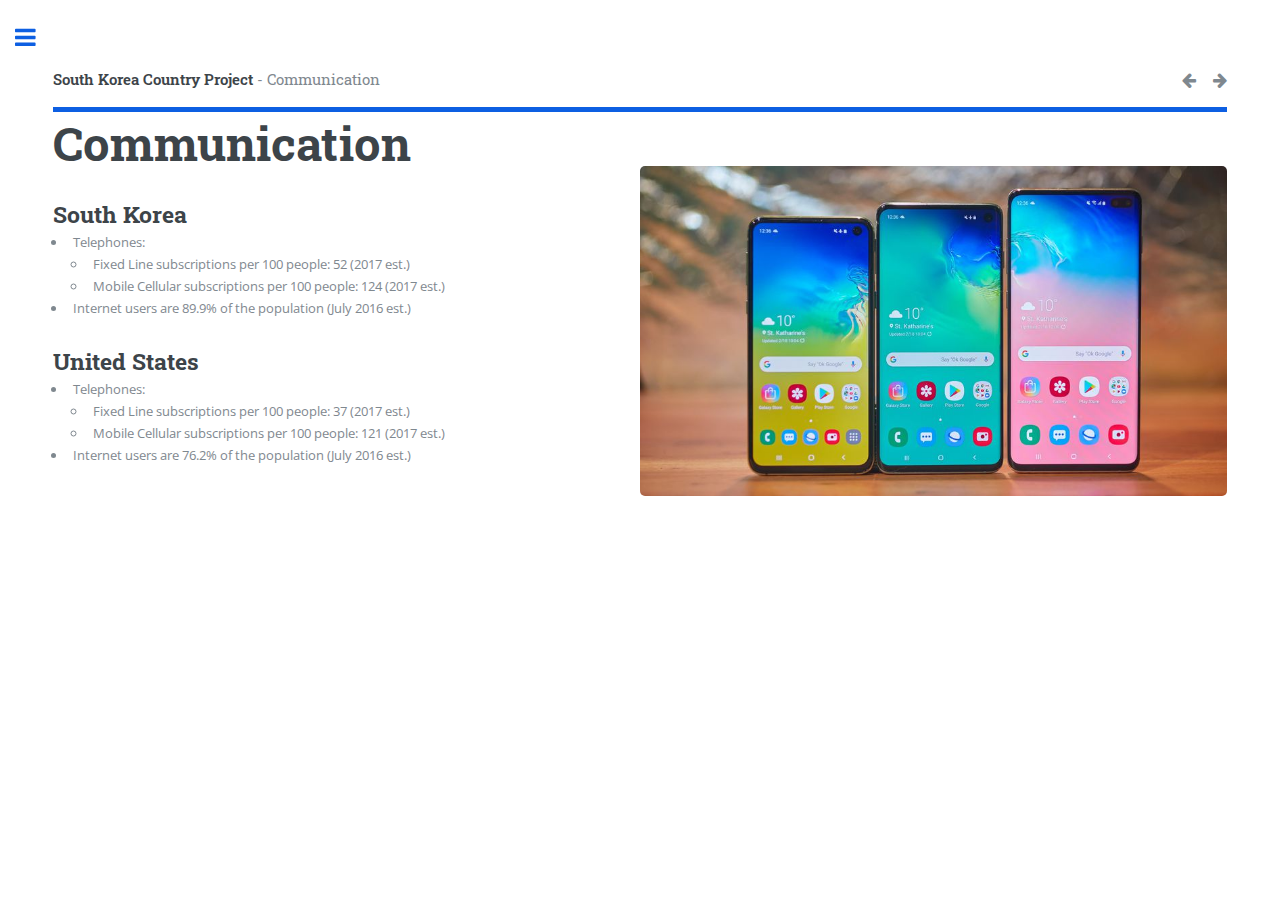
==== commit 45348818: "a" ====
--- a/communication.html
+++ b/communication.html
@@ -52,9 +52,9 @@
 												</ul>
 												
 									</div>
-									<span class="object">
-														<img src="images/" alt="" />
-												</span>
+									<span class="image object">
+										<img src="images/krcommunication.jpg" alt="" />
+									</span>
 								</section>
 
 						</div>
--- a/assets/css/main.css
+++ b/assets/css/main.css
@@ -17,7 +17,8 @@
 	border: 0;
 	font-size: 100%;
 	font: inherit;
-	vertical-align: baseline;}
+	vertical-align: baseline;
+}
 
 article, aside, details, figcaption, figure,
 footer, header, hgroup, menu, nav, section {
@@ -2782,8 +2783,8 @@
 		-webkit-flex-wrap: wrap;
 		-ms-flex-wrap: wrap;
 		flex-wrap: wrap;
-		margin: 0 0em 2em -6em;
-		width: calc(133.3333333333% + 6em);
+		margin: 0 0 2em -6em;
+		width: 100%;
 	}
 
 		.posts article {
@@ -2797,14 +2798,14 @@
 			flex-shrink: 1;
 			margin: 0 0 6em 6em;
 			position: relative;
-			width: calc(33.3333333333% - 6em);
+			width: 33.3333333333%;
 		}
 
 			.posts article:before {
 				background: rgba(210, 215, 217, 0.75);
 				content: '';
 				display: block;
-				height: calc(100% + 6em);
+				height: calc(100%);
 				left: -1em;
 				position: absolute;
 				top: 0;
@@ -2819,7 +2820,7 @@
 				height: 1px;
 				position: absolute;
 				right: 0;
-				width: calc(133.3333333333% + 6em);
+				width: 100%;
 			}
 
 			.posts article > :last-child {
